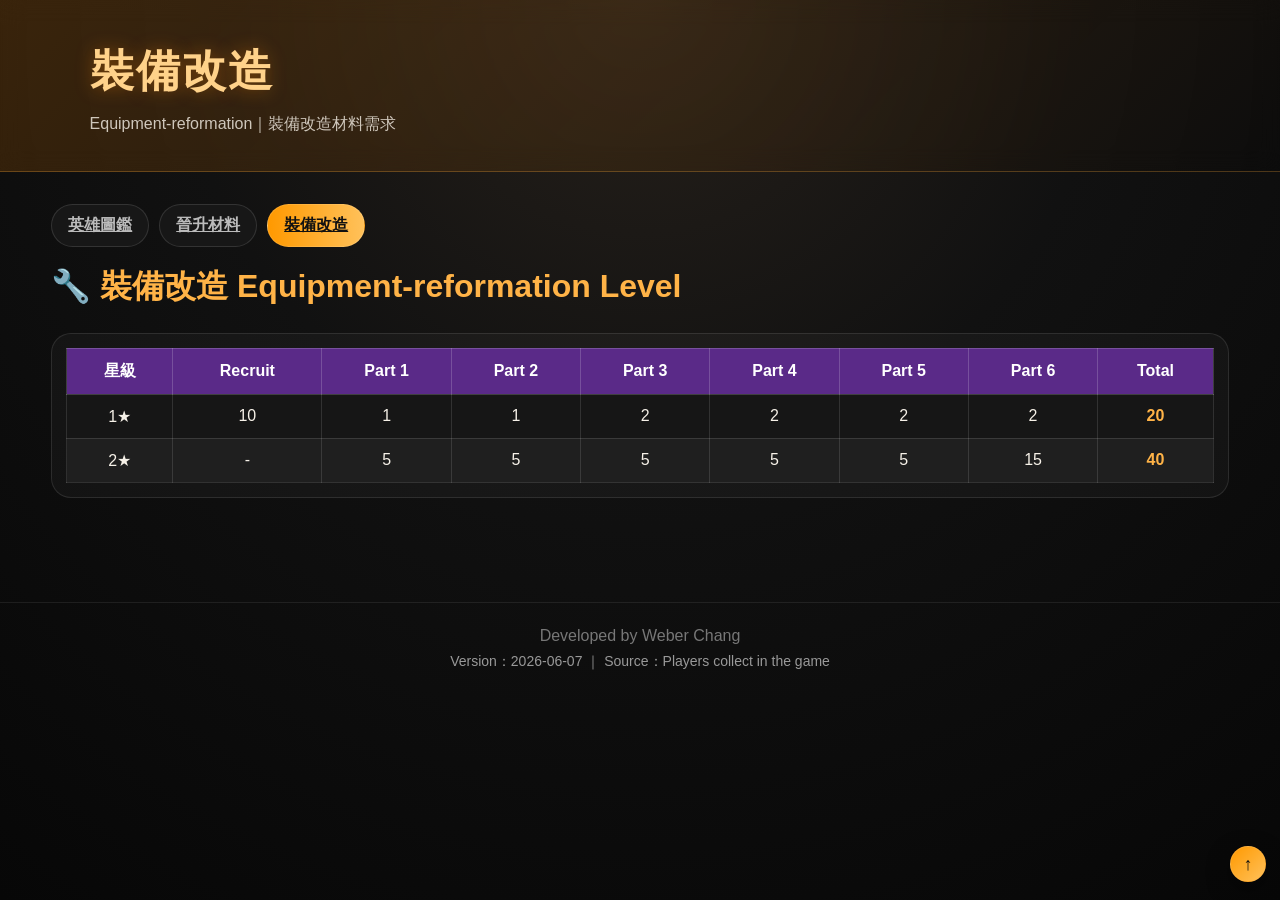
==== equipment-reformation.html @ 76767338 "Promotion materials Page Add Promotion materials Page" ====
﻿<!DOCTYPE html>
<html lang="zh-Hant">
<head>
    <meta charset="UTF-8">
    <meta name="viewport" content="width=device-width, initial-scale=1.0">
    <title>Lands of Jail 晉升材料需求一覽</title>

    <link rel="stylesheet" href="style.css?v=1.0.5">
    <link rel="stylesheet" href="guide.css?v=1.0.1">
</head>

<body>

<header class="topbar">
    <div>
        <h1>裝備改造</h1>
        <p class="subtitle">Equipment-reformation｜裝備改造材料需求</p>
    </div>
</header>

<main class="container">

    <section class="view-tabs">
        <a class="view-tab" href="index.html">英雄圖鑑</a>
        <a class="view-tab" href="upgrade.html">晉升材料</a>
        <a class="view-tab active" href="equipment-reformation.html">裝備改造</a>
    </section>

    <section class="guide-section">

        <h2 class="guide-title">
            🔧 裝備改造 Equipment-reformation Level
        </h2>

        <div class="guide-card">

            <table class="guide-table">

                <thead>

                    <tr>

                        <th>星級</th>
                        <th>Recruit</th>
                        <th>Part 1</th>
                        <th>Part 2</th>
                        <th>Part 3</th>
                        <th>Part 4</th>
                        <th>Part 5</th>
                        <th>Part 6</th>
                        <th>Total</th>

                    </tr>

                </thead>

                <tbody>

                    <tr>

                        <td>1★</td>
                        <td>10</td>
                        <td>1</td>
                        <td>1</td>
                        <td>2</td>
                        <td>2</td>
                        <td>2</td>
                        <td>2</td>

                        <td class="highlight">
                            20
                        </td>

                    </tr>

                    <tr>

                        <td>2★</td>
                        <td>-</td>
                        <td>5</td>
                        <td>5</td>
                        <td>5</td>
                        <td>5</td>
                        <td>5</td>
                        <td>15</td>

                        <td class="highlight">
                            40
                        </td>

                    </tr>

                </tbody>

            </table>

        </div>

    </section>

</main>

<footer>
    Developed by Weber Chang
    
    <div class="guide-meta">
        Version：2026-06-07 ｜ 
        Source：Players collect in the game
    </div>
</footer>

<button id="backToTop" class="back-to-top" onclick="window.scrollTo({top:0,behavior:'smooth'})">↑</button>

</body>
</html>
---- style.css ----
/* =========================================
   Lands of Jail Hero Database UI
   Developed by Weber Chang
========================================= */

/* =========================================
   01. Global Reset
   未來新增：全站通用設定放這裡
========================================= */

*{
    box-sizing:border-box;
    margin:0;
    padding:0;
}

html{
    scroll-behavior:smooth;
}

body{
    font-family:"Microsoft JhengHei",Arial,sans-serif;
    background:radial-gradient(circle at top,#27211b 0,#111 42%,#070707 100%);
    color:#f6f1e8;
    min-height:100vh;
    overflow-x:hidden;
}

/* =========================================
   02. Topbar
   未來新增：Logo、網站標題、語言切換入口放這裡
========================================= */

.topbar{
    padding:42px 7vw 34px;
    border-bottom:1px solid rgba(255,174,66,.25);
    background:linear-gradient(135deg,rgba(255,136,0,.18),rgba(0,0,0,.10));
    backdrop-filter:blur(12px);
}

.eyebrow{
    color:#ffb347;
    font-weight:700;
    letter-spacing:2px;
    text-transform:uppercase;
    margin-bottom:8px;
}

.topbar h1{
    font-size:44px;
    letter-spacing:2px;
    color:#ffd28a;
    text-shadow:0 0 18px rgba(255,136,0,.35);
}

.subtitle{
    margin-top:10px;
    color:#cfc7bb;
    line-height:1.6;
}

/* =========================================
   03. Main Layout
   未來新增：主容器、頁面寬度、區塊間距放這裡
========================================= */

.container{
    width:min(1280px,92vw);
    margin:0 auto;
    padding:32px 0 56px;
}

/* =========================================
   04. Toolbar / Filters
   未來新增：搜尋、稀有度、兵種、類型、語言篩選放這裡
========================================= */

.toolbar{
    display:grid;
    grid-template-columns:1fr 180px 180px 180px;
    gap:18px;
    margin-bottom:20px;
}

.search-wrap,
.filter-wrap{
    background:rgba(255,255,255,.06);
    border:1px solid rgba(255,255,255,.12);
    border-radius:18px;
    padding:14px 16px;
    backdrop-filter:blur(10px);
}

label{
    display:block;
    font-size:13px;
    color:#ffca7a;
    margin-bottom:8px;
}

input,
select{
    width:100%;
    border:0;
    outline:0;
    border-radius:12px;
    background:#171717;
    color:#fff;
    padding:13px 14px;
    font-size:16px;
    border:1px solid rgba(255,255,255,.12);
    transition:.2s;
}

input:focus,
select:focus{
    border-color:#ff9f1a;
    box-shadow:0 0 0 3px rgba(255,159,26,.16);
}

.filter-toggle{
    display:none;
}

/* =========================================
   04A. View Tabs
   未來新增：全部 / 收藏 / 最近查看 Tab 放這裡
========================================= */

.view-tabs{
    display:flex;
    gap:10px;
    margin:0 0 18px;
    flex-wrap:wrap;
}

.view-tab{
    border:1px solid rgba(255,255,255,.12);
    background:#171717;
    color:#bbb;
    padding:10px 16px;
    border-radius:999px;
    font-weight:800;
    cursor:pointer;
    transition:.2s;
}

.view-tab:hover{
    color:#fff;
    border-color:rgba(255,180,70,.35);
}

.view-tab.active{
    background:linear-gradient(90deg,#ff9900,#ffc15a);
    color:#111;
}

/* =========================================
   04B. Language Switch | 語言切換
========================================= */

.lang-switch-wrap{
    display:flex;
    gap:10px;
    margin:0 0 14px;
}

.lang-btn{
    border:1px solid rgba(255,255,255,.12);
    background:#171717;
    color:#bbb;
    padding:9px 16px;
    border-radius:999px;
    font-weight:800;
    cursor:pointer;
    transition:.2s;
}

.lang-btn.active{
    background:linear-gradient(90deg,#ff9900,#ffc15a);
    color:#111;
}

/* =========================================
   05. Summary
   未來新增：英雄數量、搜尋結果提示放這裡
========================================= */

.summary{
    margin:8px 0 22px;
    color:#d8d0c4;
}

.summary span:first-child{
    color:#ffb347;
    font-size:24px;
    font-weight:800;
    margin-right:6px;
}

/* =========================================
   06. Hero Grid
   未來新增：卡片排列、卡片間距放這裡
========================================= */

.hero-grid{
    display:grid;
    grid-template-columns:repeat(auto-fill,minmax(190px,1fr));
    gap:22px;
}

/* =========================================
   07. Hero Card
   未來新增：收藏星號、卡片標籤、卡片特效放這裡
========================================= */

.hero-card{
    background:linear-gradient(180deg,#202020,#151515);
    border:1px solid rgba(255,255,255,.1);
    border-radius:22px;
    overflow:hidden;
    box-shadow:0 14px 32px rgba(0,0,0,.28);
    transition:transform .22s,border-color .22s,box-shadow .22s;
    cursor:pointer;
    position:relative;
}

.hero-card:hover{
    transform:translateY(-5px);
    border-color:rgba(255,160,40,.45);
    box-shadow:0 18px 42px rgba(255,130,0,.16);
}

/* =========================================
   08. Hero Image
   未來新增：圖片載入中、缺圖樣式放這裡
========================================= */

.image-box{
    aspect-ratio:1/1;
    background:linear-gradient(135deg,#282828,#111);
    display:flex;
    align-items:center;
    justify-content:center;
    padding:12px;
}

.image-box img{
    width:100%;
    height:100%;
    object-fit:contain;
    filter:drop-shadow(0 10px 14px rgba(0,0,0,.42));
}

.image-box.missing::after{
    content:"圖片未找到";
    color:#777;
    font-size:14px;
}

/* =========================================
   09. Card Body
   未來新增：卡片副標、職業簡寫、快速資訊放這裡
========================================= */

.card-body{
    padding:15px 15px 17px;
}

.card-body h2{
    font-size:18px;
    line-height:1.35;
    margin-bottom:6px;
    min-height:48px;
}

.card-body p{
    color:#aaa;
    font-size:14px;
    min-height:18px;
}

/* =========================================
   10. Rarity Badge
   未來新增：稀有度顏色、SSR特效放這裡
========================================= */

.rarity{
    display:inline-block;
    padding:5px 10px;
    border-radius:999px;
    font-size:12px;
    font-weight:800;
    background:#333;
    color:#fff;
    margin-bottom:10px;
}

.rarity.R{
    background:#5f6f82;
}

.rarity.SR{
    background:#8567c9;
}

.rarity.SSR_S-1,
.rarity.SSR_S-2,
.rarity.SSR_S-3,
.rarity.SSR_S-4,
.rarity.SSR_S-5,
.rarity.SSR_S-6{
    background:linear-gradient(90deg,#ff8a00,#ffca45);
    color:#211000;
}

/* =========================================
   11. Empty Text
   未來新增：無資料、無圖片、查無英雄提示放這裡
========================================= */

.empty-text{
    color:#888;
    font-size:14px;
    padding:12px;
}

/* =========================================
   12. Footer
   未來新增：版本資訊、更新日期、作者資訊、瀏覽人數放這裡
========================================= */

footer{
    text-align:center;
    color:#777;
    border-top:1px solid rgba(255,255,255,.08);
    padding:24px;
}

.site-version{
    margin-top:8px;
    color:#999;
    font-size:12px;
}

.site-stats{
    text-align:center;
    margin-top:20px;
    font-size:14px;
    color:#ccc;
}

.site-stats span{
    color:#ffb347;
    font-weight:700;
}

/* =========================================
   13. Hero Modal
   未來新增：Modal 尺寸、背景、關閉按鈕放這裡
========================================= */

.modal-overlay{
    position:fixed;
    inset:0;
    background:rgba(0,0,0,.75);
    display:none;
    justify-content:center;
    align-items:center;
    z-index:9999;
    padding:24px;
    backdrop-filter:blur(6px);
}

.modal-overlay.active{
    display:flex;
}

.modal-card{
    width:min(1100px,96vw);
    max-height:92vh;
    overflow-y:auto;
    background:linear-gradient(180deg,#1b1b1b,#0f0f0f);
    border:1px solid rgba(255,180,70,.35);
    border-radius:24px;
    padding:28px;
    color:#fff;
    box-shadow:0 20px 80px rgba(0,0,0,.65);
    position:relative;
}

.modal-close{
    position:absolute;
    top:18px;
    right:18px;
    width:42px;
    height:42px;
    border:none;
    border-radius:50%;
    background:#2a2a2a;
    color:#fff;
    font-size:28px;
    cursor:pointer;
    transition:.2s;
}

.modal-close:hover{
    background:#ff8a00;
    color:#111;
}

.hero-header-info{
    flex:1;
}

.hero-en-name{
    font-size:22px;
    color:#d0c8bb;
    margin-top:6px;
}

.hero-meta{
    margin-top:10px;
    color:#a8a8a8;
    line-height:1.5;
}

.hero-action-row{
    display:flex;
    gap:10px;
    margin-top:14px;
}

.hero-action-btn{
    border:none;
    border-radius:999px;

    padding:10px 16px;

    background:
        linear-gradient(
            90deg,
            #ff9900,
            #ffc15a
        );

    color:#111;

    font-weight:800;

    cursor:pointer;
}

.favorite-btn{
    background:#2b2b2b;
    color:#fff;
}

/* =========================================
   14. Modal Header
   功能：分享按鈕、收藏按鈕、英雄標題區
========================================= */

.modal-header{
    display:flex;
    gap:24px;
    align-items:center;
    margin-bottom:26px;
}

.modal-hero-img{
    width:180px;
    height:180px;
    object-fit:cover;
    border-radius:22px;
    border:2px solid rgba(255,180,70,.6);
    background:#111;
}

.modal-rarity{
    display:inline-block;
    padding:6px 14px;
    border-radius:999px;
    background:linear-gradient(90deg,#ff9900,#ffc15a);
    color:#111;
    font-weight:bold;
    margin-bottom:10px;
}

.modal-header h2{
    font-size:34px;
    margin:4px 0;
}

.modal-title-row{
    display:flex;
    align-items:center;
    justify-content:space-between;
    gap:12px;
}

.share-btn{
    border:none;
    cursor:pointer;
    background:#ffb02e;
    color:#111;
    padding:8px 14px;
    border-radius:10px;
    font-weight:700;
    font-size:13px;
    transition:.2s;
    white-space:nowrap;
}

.share-btn:hover{
    transform:translateY(-2px);
    filter:brightness(1.05);
}

.modal-header p{
    color:#bbb;
    margin:4px 0;
    line-height:1.6;
}

.modal-action-row{
    display:flex;
    gap:8px;
    align-items:center;
}

.favorite-btn{
    border:none;
    cursor:pointer;
    background:#2a2a2a;
    color:#ffca7a;
    padding:8px 14px;
    border-radius:10px;
    font-weight:700;
    font-size:13px;
    transition:.2s;
    white-space:nowrap;
}

.favorite-btn.active{
    background:linear-gradient(90deg,#ff9900,#ffc15a);
    color:#111;
}

/* =========================================
   15. Modal Sections
   未來新增：區塊標題、折疊區塊共用樣式放這裡
========================================= */

.modal-section{
    margin-top:24px;
}

.modal-section h3{
    color:#ffb347;
    margin-bottom:12px;
    border-left:4px solid #ff9900;
    padding-left:10px;
}

.modal-nav-row{
    display:flex;
    justify-content:space-between;
    gap:12px;
    margin-top:28px;
    padding-top:20px;
    border-top:1px solid rgba(255,255,255,.1);
}

.modal-nav-row button{
    flex:1;
    border:none;
    cursor:pointer;
    background:#222;
    color:#ffca7a;
    padding:12px 16px;
    border-radius:12px;
    font-weight:800;
    transition:.2s;
}

.modal-nav-row button:hover{
    background:#ffb02e;
    color:#111;
}

/* =========================================
   16. Stats
   未來新增：能力數值顏色、比較數值放這裡
========================================= */

.stat-grid{
    display:grid;
    grid-template-columns:repeat(auto-fit,minmax(160px,1fr));
    gap:12px;
}

.stat-item{
    background:#181818;
    border:1px solid #333;
    border-radius:14px;
    padding:14px;
}

.stat-label{
    color:#999;
    font-size:13px;
}

.stat-value{
    font-size:20px;
    font-weight:bold;
    margin-top:6px;
}

/* =========================================
   17. Skills
   未來新增：技能卡片、技能圖片、技能描述放這裡
========================================= */

.skill-list{
    display:grid;
    grid-template-columns:repeat(auto-fit,minmax(260px,1fr));
    gap:14px;
}

.skill-item{
    display:flex;
    gap:14px;
    background:#181818;
    border:1px solid #333;
    border-radius:16px;
    padding:14px;
    transition:.2s;
}

.skill-item:hover{
    border-color:rgba(255,180,70,.35);
    transform:translateY(-2px);
}

.skill-item img{
    width:72px;
    height:72px;
    object-fit:cover;
    border-radius:14px;
    background:#0d0d0d;
    flex-shrink:0;
}

.skill-info h4{
    margin:0 0 6px 0;
    color:#fff;
}

.skill-info p{
    margin:0;
    color:#bbb;
    line-height:1.5;
    font-size:14px;
}

.skill-media{
    display:flex;
    flex-direction:column;
    align-items:center;
    gap:8px;
    flex-shrink:0;
}

/* =========================================
   18. Skill Level System
   未來新增：Lv切換、數值高亮、技能變數顏色放這裡
========================================= */

.skill-levels{
    display:flex;
    flex-wrap:wrap;
    gap:6px;
    margin:8px 0 10px;
    
    justify-content:center;
}

.level-btn{
    border:none;
    border-radius:999px;
    padding:5px 10px;
    background:#2a2a2a;
    color:#bbb;
    font-size:12px;
    font-weight:700;
    cursor:pointer;
    transition:.2s;
}

.level-btn:hover{
    background:#3a3a3a;
    color:#fff;
}

.level-btn.active{
    background:linear-gradient(90deg,#ff9900,#ffc15a);
    color:#111;
}

.skill-desc{
    white-space:pre-line;
}

.skill-var{
    display:inline-block;
    color:#ffb347;
    font-weight:900;
    padding:0 4px;
    text-shadow:0 0 10px rgba(255,153,0,.45);
}

.skill-var::after{
    content:"";
}

.skill-media .skill-levels{
    display:grid;
    grid-template-columns:repeat(2,auto);
    gap:6px;
    margin:0;
    justify-content:center;
}

.skill-media .level-btn{
    padding:4px 8px;
    font-size:11px;
}

/* =========================================
19. Mobile Layout 手機專區 | 手機 (<768px)
========================================= */

@media(max-width:768px){

    /* =====================================
       A. Toolbar 搜尋與篩選
       新增：
       - 搜尋框
       - 篩選器
       - 收藏切換
       ===================================== */

    .filter-toggle{
        display:block;
        width:100%;
        border:none;
        border-radius:16px;
        padding:12px 16px;
        margin-bottom:14px;
        background:linear-gradient(90deg,#ff9900,#ffc15a);
        color:#111;
        font-weight:900;
        font-size:15px;
    }

    .toolbar{
        display:grid;
        grid-template-columns:repeat(3,1fr);
        gap:10px;
    }

    .toolbar.collapsed{
        display:none;
    }

    .toolbar .search-wrap{
        grid-column:1 / -1;
    }

    .toolbar .filter-wrap{
        padding:10px;
    }

    .toolbar label{
        font-size:12px;
    }

    .toolbar select{
        padding:10px 8px;
        font-size:14px;
    }


    /* =====================================
       B. Hero Grid 英雄列表
       新增：
       - 卡片尺寸
       - 手機欄數
       - 圖片大小
       ===================================== */

    .hero-grid{
        grid-template-columns:repeat(3,1fr);
        gap:10px;
    }

    .hero-card{
        border-radius:14px;
    }

    .image-box{
        padding:6px;
    }

    .card-body{
        padding:8px;
    }

    .card-body h2{
        font-size:13px;
    }

    .card-body p{
        font-size:11px;
    }

    .rarity{
        font-size:10px;
    }


    /* =====================================
       C. Modal 外框
       新增：
       - Modal尺寸
       - 關閉按鈕
       ===================================== */

    .modal-overlay{
        padding:10px;
        align-items:flex-start;
    }

    .modal-card{
        width:100%;
        max-height:96vh;
        padding:16px;
        border-radius:18px;
    }

    .modal-close{
        top:10px;
        right:10px;
        width:34px;
        height:34px;
        font-size:22px;
    }


    /* =====================================
       D. Hero Header 名片區
    ===================================== */

    .mobile-hero-card{
        display:grid;
        grid-template-columns:104px 1fr;
        align-items:center;
        gap:14px;
        margin-bottom:18px;
    }

    .hero-header-info{
        min-width:0;
    }

    .modal-hero-img{
        width:104px;
        height:104px;
        border-radius:16px;
    }

    .modal-rarity{
        padding:4px 12px;
        font-size:13px;
        margin-bottom:6px;
    }

    .modal-title-row{
        display:block;
    }

    .modal-header h2{
        font-size:23px;
        line-height:1.2;
        margin:0 0 6px;
        word-break:keep-all;
        overflow-wrap:anywhere;
    }

    .modal-action-row{
        display:flex;
        flex-direction:row;
        gap:8px;
        flex-wrap:nowrap;
        margin:8px 0;
    }

    .share-btn,
    .favorite-btn{
        padding:6px 10px;
        font-size:12px;
        border-radius:999px;
    }

    .modal-header p{
        font-size:13px;
        line-height:1.35;
        margin:3px 0;
    }


    /* =====================================
       E. 能力數值
       新增：
       - 數值卡片
       - 百分比顯示
       ===================================== */

    .stat-grid{
        grid-template-columns:repeat(2,1fr);
        gap:10px;
    }

    .stat-item{
        padding:12px;
    }

    .stat-label{
        font-size:12px;
    }

    .stat-value{
        font-size:22px;
    }


    /* =====================================
       F. 技能區
       新增：
       - 技能卡
       - 等級按鈕
       - 技能描述
       ===================================== */

    .skill-list{
        grid-template-columns:1fr;
        gap:12px;
    }

    .skill-item{
        gap:12px;
        padding:12px;
    }

    .skill-item img{
        width:58px;
        height:58px;
    }

    .skill-info h4{
        font-size:17px;
    }

    .skill-info p,
    .skill-desc{
        font-size:14px;
    }

    .skill-levels{
        flex-wrap:nowrap;
        overflow-x:auto;
        gap:6px;
    }

    .skill-levels::-webkit-scrollbar{
        display:none;
    }
    
    .skill-media .skill-levels{
        grid-template-columns:repeat(2,auto);
        gap:5px;
    }

    .skill-media .level-btn{
        padding:4px 7px;
        font-size:11px;
    }


    /* =====================================
       G. Modal 導覽
       新增：
       - 上一位
       - 下一位
       ===================================== */

    .modal-nav-row{
        gap:8px;
    }

    .modal-nav-row button{
        padding:10px 12px;
        font-size:13px;
    }


    /* =====================================
       H. 收藏 / 最近查看 Tabs
       新增：
       - 全部英雄
       - 收藏英雄
       - 最近查看
       ===================================== */

    .view-tabs{
        gap:8px;
    }

    .view-tab{
        flex:1;
        padding:9px 10px;
        font-size:13px;
    }
    
    /* =====================================
       I. 語言切換
       ===================================== */
    
    .lang-switch-wrap{
        gap:8px;
    }

    .lang-btn{
        flex:1;
        padding:9px 10px;
        font-size:13px;
    }

}


/* =========================================
   20. Tablet Layout 平板專區 | 平板 (769~1024px)
========================================= */

@media(min-width:769px) and (max-width:1024px){

    .hero-grid{
        grid-template-columns:repeat(4,1fr);
        gap:16px;
    }

}

/* =========================================
   21. Mobile Components | 手機組件
   未來新增：手機折疊、返回頂部、浮動按鈕放這裡
========================================= */

.back-to-top{
    display:block;
    position:fixed;
    right:14px;
    bottom:18px;
    z-index:9999;
    width:36px;
    height:36px;
    border-radius:999px;
    border:1px solid rgba(255,179,71,.45);
    background:linear-gradient(135deg,#ff9900,#ffc15a);
    color:#111;
    font-size:18px;
    font-weight:900;
    box-shadow:0 8px 24px rgba(0,0,0,.45);
    cursor:pointer;
}

@media(max-width:768px){

    .modal-section h3{
        cursor:pointer;
        position:relative;
        padding-right:28px;
        user-select:none;
    }

    .modal-section h3::after{
        content:"▼";
        position:absolute;
        right:0;
        top:50%;
        transform:translateY(-50%);
        font-size:13px;
        color:#ffb347;
        transition:.2s;
    }

    .modal-section.collapsed h3::after{
        transform:translateY(-50%) rotate(-90deg);
    }

    .modal-section.collapsed > :not(h3){
        display:none;
    }

    .back-to-top{
        display:block;
        position:fixed;
        right:14px;
        bottom:18px;
        z-index:9999;
        width:36px;
        height:36px;
        border-radius:999px;
        border:1px solid rgba(255,179,71,.45);
        background:linear-gradient(135deg,#ff9900,#ffc15a);
        color:#111;
        font-size:18px;
        font-weight:900;
        box-shadow:0 8px 24px rgba(0,0,0,.45);
        cursor:pointer;
    }

    .back-to-top:active{
        transform:scale(.94);
    }
}

/* =========================================
   22. Guide Table | 攻略表格
========================================= */

.guide-table-wrap{
    overflow-x:auto;
    background:rgba(255,255,255,.04);
    border:1px solid rgba(255,255,255,.12);
    border-radius:18px;
    padding:12px;
}

.guide-table{
    width:100%;
    min-width:720px;
    border-collapse:collapse;
    color:#f6f1e8;
}

.guide-table th{
    background:#5a2a88;
    color:#fff;
    padding:12px;
    border:1px solid rgba(255,255,255,.18);
    text-align:center;
}

.guide-table td{
    padding:12px;
    border:1px solid rgba(255,255,255,.12);
    text-align:center;
    background:#161616;
}

.guide-table tbody tr:nth-child(even) td{
    background:#1f1f1f;
}

.guide-table td:last-child{
    color:#ffb347;
    font-weight:900;
}

/* =========================================
   23. Guide Menu | 攻略首頁卡片
========================================= */

.guide-menu-grid{
    display:grid;
    grid-template-columns:repeat(auto-fill,minmax(240px,1fr));
    gap:18px;
    margin-top:24px;
}

.guide-menu-card{
    display:block;
    text-decoration:none;
    color:#f6f1e8;
    background:linear-gradient(180deg,#202020,#151515);
    border:1px solid rgba(255,255,255,.12);
    border-radius:22px;
    padding:22px;
    box-shadow:0 14px 32px rgba(0,0,0,.28);
    transition:.22s;
}

.guide-menu-card:hover{
    transform:translateY(-4px);
    border-color:rgba(255,160,40,.45);
    box-shadow:0 18px 42px rgba(255,130,0,.16);
}

.guide-menu-card h2{
    color:#ffb347;
    font-size:22px;
    margin-bottom:8px;
}

.guide-menu-card p{
    color:#bbb;
    font-size:15px;
}
---- guide.css ----
/* =========================================
   Guide CSS | 攻略頁專用樣式
   Developed by Weber Chang
========================================= */

/* =========================================
   01. Guide Section | 攻略內容區塊
========================================= */

.guide-section{
    margin-bottom:48px;
}

.guide-title{
    color:#ffb347;
    font-size:32px;
    font-weight:900;
    margin-bottom:24px;
}

/* =========================================
   02. Guide Card | 表格外框卡片
========================================= */

.guide-card{
    background:rgba(255,255,255,.03);
    border:1px solid rgba(255,255,255,.10);
    border-radius:20px;
    padding:14px;
    overflow-x:auto;
}

/* =========================================
   03. Guide Table | 攻略表格
========================================= */

.guide-table{
    width:100%;
    min-width:720px;
    border-collapse:collapse;
    color:#f6f1e8;
}

.guide-table th{
    background:#5a2a88;
    color:#fff;
    padding:12px;
    border:1px solid rgba(255,255,255,.18);
    text-align:center;
}

.guide-table td{
    padding:12px;
    border:1px solid rgba(255,255,255,.12);
    text-align:center;
    background:#161616;
}

.guide-table tbody tr:nth-child(even) td{
    background:#1f1f1f;
}

.guide-table td:last-child{
    color:#ffb347;
    font-weight:900;
}

/* =========================================
   04. Highlight / Total | 高亮與總計列
========================================= */

.highlight{
    color:#ffb347;
    font-weight:900;
}

.total-row td{
    background:#050505 !important;
    color:#fff;
    font-weight:900;
}

.total-row td:last-child{
    color:#ffb347;
}

/* =========================================
   05. Guide Progress | 攻略完成進度
========================================= */

.guide-progress-box{
    margin:0 0 24px;
    max-width:480px;
}

.guide-progress-head{
    display:flex;
    justify-content:space-between;
    gap:12px;
    color:#cfc7bb;
    font-size:14px;
    margin-bottom:8px;
}

.guide-progress-head strong{
    color:#ffb347;
}

.guide-progress{
    height:10px;
    background:#222;
    border-radius:999px;
    overflow:hidden;
    border:1px solid rgba(255,255,255,.10);
}

.guide-progress-bar{
    width:22.22%;
    height:100%;
    background:linear-gradient(90deg,#ff9900,#ffc15a);
}

/* =========================================
   06. Guide Menu | 攻略首頁卡片
========================================= */

.guide-menu-grid{
    display:grid;
    grid-template-columns:repeat(auto-fill,minmax(240px,1fr));
    gap:18px;
    margin-top:24px;
}

.guide-menu-card{
    display:block;
    position:relative;
    min-height:124px;
    text-decoration:none;
    color:#f6f1e8;
    background:linear-gradient(180deg,#202020,#151515);
    border:1px solid rgba(255,255,255,.12);
    border-radius:22px;
    padding:22px;
    box-shadow:0 14px 32px rgba(0,0,0,.28);
    transition:.22s;
}

a.guide-menu-card:hover{
    transform:translateY(-4px);
    border-color:rgba(255,160,40,.45);
    box-shadow:0 18px 42px rgba(255,130,0,.16);
}

.guide-menu-card h2{
    color:#ffb347;
    font-size:22px;
    margin-top:26px;
    margin-bottom:8px;
}

.guide-menu-card p{
    color:#bbb;
    font-size:15px;
}

/* =========================================
   07. Guide Status | 攻略製作狀態
========================================= */

.guide-status{
    position:absolute;
    top:14px;
    right:14px;
    padding:4px 10px;
    border-radius:999px;
    font-size:12px;
    font-weight:900;
}

.guide-status.done{
    background:#2e7d32;
    color:#fff;
}

.guide-status.progress{
    background:#ff9800;
    color:#111;
}

.guide-status.planned{
    background:#555;
    color:#eee;
}

.completed-card{
    border-color:rgba(46,125,50,.45);
}

.progress-card{
    opacity:.82;
    cursor:not-allowed;
}

.planned-card{
    opacity:.65;
    cursor:not-allowed;
}

/* =========================================
   08. Guide Meta | 版本與資料來源
========================================= */

.guide-meta{
    color:#999;
    font-size:14px;
    margin-top:8px;
}

/* =========================================
   09. Hero Star Table | 英雄升星專用
========================================= */

.hero-star-table td{
    font-size:20px;
    font-weight:800;
}

.star-head{
    display:flex;
    flex-direction:column;
    align-items:center;
    gap:8px;
}

.star-head img{
    width:54px;
    height:54px;
    object-fit:contain;
}

.star-icon{
    width:52px;
    height:52px;
    object-fit:contain;
}

/* =========================================
   10. Mobile Guide | 手機攻略頁
========================================= */

@media(max-width:768px){

    .guide-title{
        font-size:26px;
    }

    .guide-card{
        padding:10px;
    }

    .guide-table{
        min-width:680px;
    }

    .guide-table th,
    .guide-table td{
        padding:10px;
        font-size:14px;
    }

    .guide-progress-box{
        max-width:100%;
    }

    .guide-progress-head{
        font-size:13px;
    }

    .guide-menu-grid{
        grid-template-columns:1fr;
        gap:14px;
    }

    .guide-menu-card{
        min-height:112px;
        padding:18px;
    }

    .guide-menu-card h2{
        font-size:20px;
        margin-top:24px;
    }

    .star-head img{
        width:42px;
        height:42px;
    }

    .star-icon{
        width:42px;
        height:42px;
    }
}
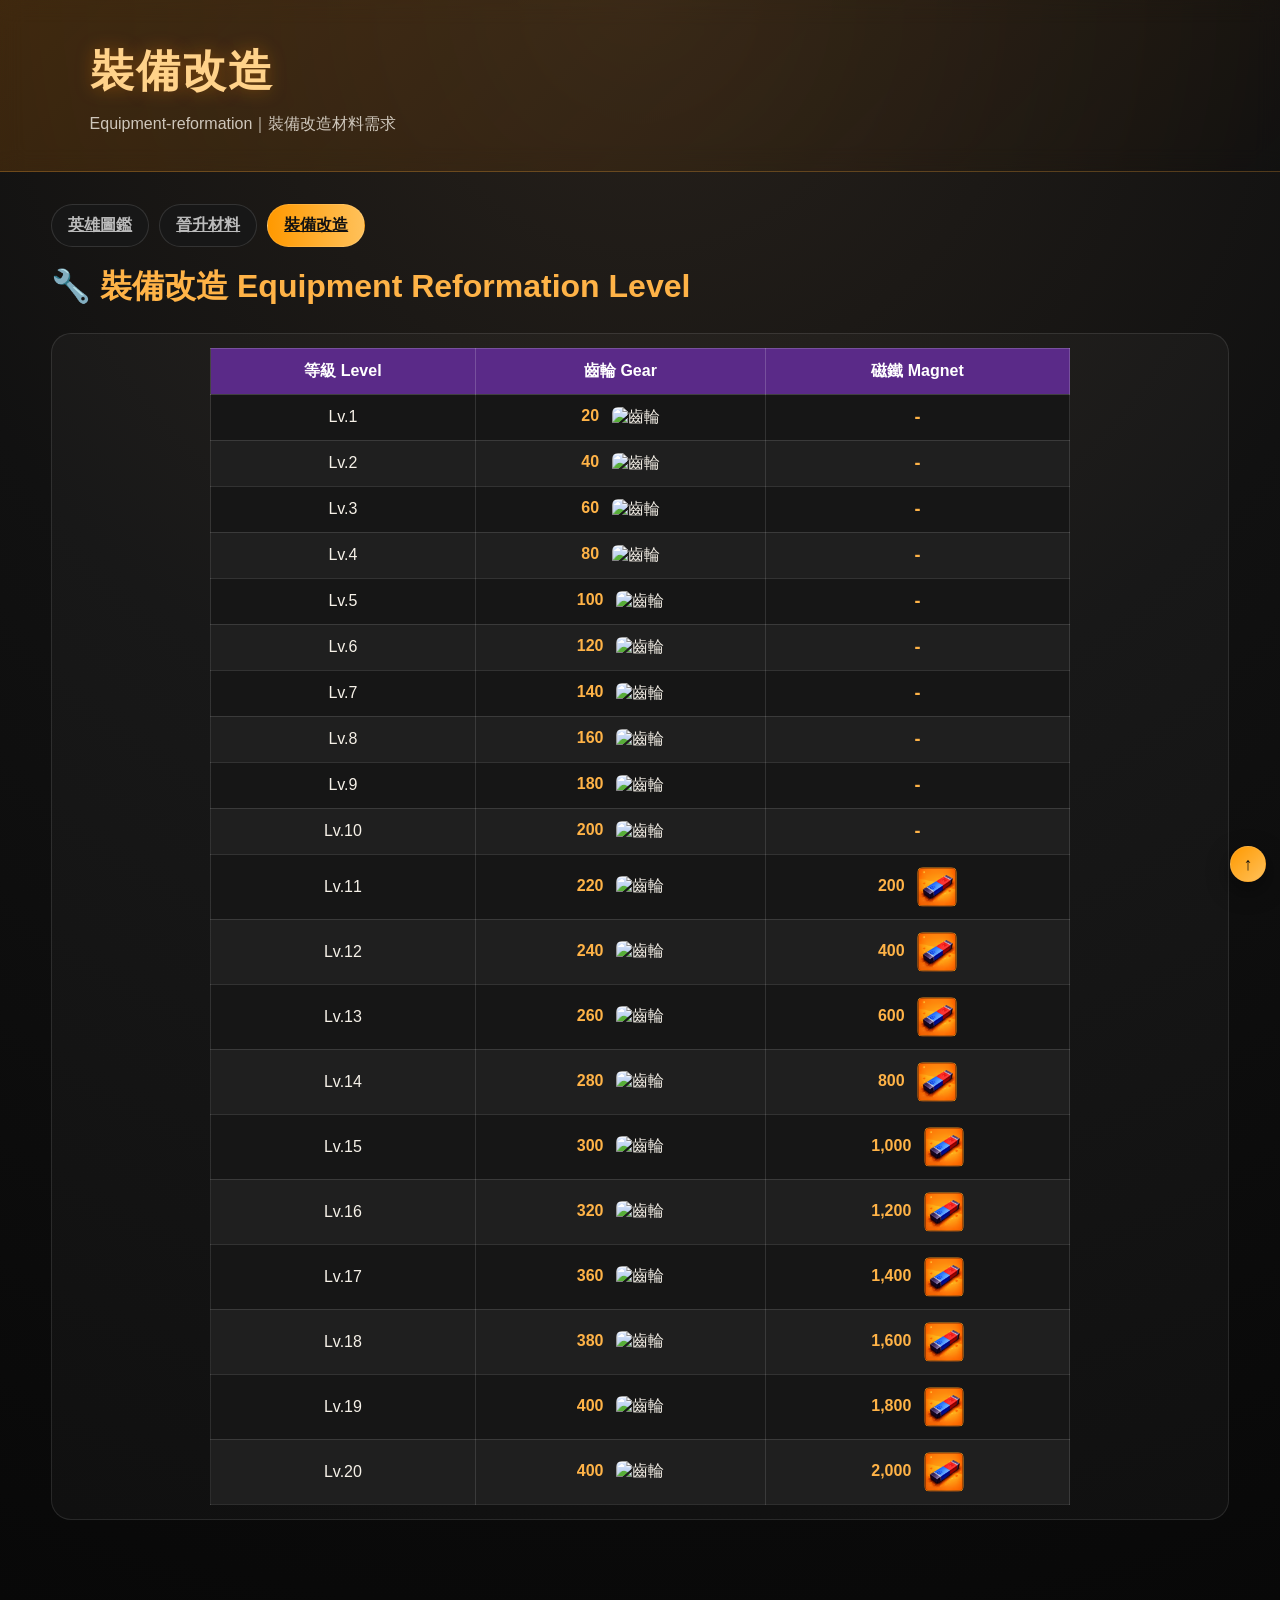
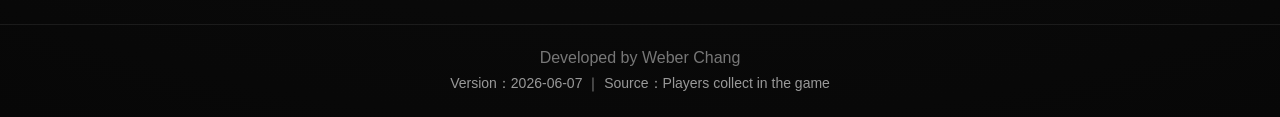
==== commit 48013428: "equipment-reformation" ====
--- a/equipment-reformation.html
+++ b/equipment-reformation.html
@@ -29,68 +29,234 @@
     <section class="guide-section">
 
         <h2 class="guide-title">
-            🔧 裝備改造 Equipment-reformation Level
+            🔧 裝備改造 Equipment Reformation Level
         </h2>
 
         <div class="guide-card">
 
-            <table class="guide-table">
+            <table class="guide-table reformation-table">
 
                 <thead>
-
                     <tr>
-
-                        <th>星級</th>
-                        <th>Recruit</th>
-                        <th>Part 1</th>
-                        <th>Part 2</th>
-                        <th>Part 3</th>
-                        <th>Part 4</th>
-                        <th>Part 5</th>
-                        <th>Part 6</th>
-                        <th>Total</th>
-
+                        <th>等級 Level</th>
+                        <th>齒輪 Gear</th>
+                        <th>磁鐵 Magnet</th>
                     </tr>
-
                 </thead>
 
                 <tbody>
 
-                    <tr>
-
-                        <td>1★</td>
-                        <td>10</td>
-                        <td>1</td>
-                        <td>1</td>
-                        <td>2</td>
-                        <td>2</td>
-                        <td>2</td>
-                        <td>2</td>
-
-                        <td class="highlight">
-                            20
-                        </td>
-
-                    </tr>
-
-                    <tr>
-
-                        <td>2★</td>
-                        <td>-</td>
-                        <td>5</td>
-                        <td>5</td>
-                        <td>5</td>
-                        <td>5</td>
-                        <td>5</td>
-                        <td>15</td>
-
-                        <td class="highlight">
-                            40
-                        </td>
-
-                    </tr>
-
-                </tbody>
+                <tr>
+                    <td>Lv.1</td>
+                    <td class="material-cell">
+                        <span>20</span>
+                        <img src="images/guide/materials/gear.png" alt="齒輪">
+                    </td>
+                    <td class="empty-material">-</td>
+                </tr>
+
+                <tr>
+                    <td>Lv.2</td>
+                    <td class="material-cell">
+                        <span>40</span>
+                        <img src="images/guide/materials/gear.png" alt="齒輪">
+                    </td>
+                    <td class="empty-material">-</td>
+                </tr>
+
+                <tr>
+                    <td>Lv.3</td>
+                    <td class="material-cell">
+                        <span>60</span>
+                        <img src="images/guide/materials/gear.png" alt="齒輪">
+                    </td>
+                    <td class="empty-material">-</td>
+                </tr>
+
+                <tr>
+                    <td>Lv.4</td>
+                    <td class="material-cell">
+                        <span>80</span>
+                        <img src="images/guide/materials/gear.png" alt="齒輪">
+                    </td>
+                    <td class="empty-material">-</td>
+                </tr>
+
+                <tr>
+                    <td>Lv.5</td>
+                    <td class="material-cell">
+                        <span>100</span>
+                        <img src="images/guide/materials/gear.png" alt="齒輪">
+                    </td>
+                    <td class="empty-material">-</td>
+                </tr>
+
+                <tr>
+                    <td>Lv.6</td>
+                    <td class="material-cell">
+                        <span>120</span>
+                        <img src="images/guide/materials/gear.png" alt="齒輪">
+                    </td>
+                    <td class="empty-material">-</td>
+                </tr>
+
+                <tr>
+                    <td>Lv.7</td>
+                    <td class="material-cell">
+                        <span>140</span>
+                        <img src="images/guide/materials/gear.png" alt="齒輪">
+                    </td>
+                    <td class="empty-material">-</td>
+                </tr>
+
+                <tr>
+                    <td>Lv.8</td>
+                    <td class="material-cell">
+                        <span>160</span>
+                        <img src="images/guide/materials/gear.png" alt="齒輪">
+                    </td>
+                    <td class="empty-material">-</td>
+                </tr>
+
+                <tr>
+                    <td>Lv.9</td>
+                    <td class="material-cell">
+                        <span>180</span>
+                        <img src="images/guide/materials/gear.png" alt="齒輪">
+                    </td>
+                    <td class="empty-material">-</td>
+                </tr>
+
+                <tr>
+                    <td>Lv.10</td>
+                    <td class="material-cell">
+                        <span>200</span>
+                        <img src="images/guide/materials/gear.png" alt="齒輪">
+                    </td>
+                    <td class="empty-material">-</td>
+                </tr>
+
+                <tr>
+                    <td>Lv.11</td>
+                    <td class="material-cell">
+                        <span>220</span>
+                        <img src="images/guide/materials/gear.png" alt="齒輪">
+                    </td>
+                    <td class="material-cell">
+                        <span>200</span>
+                        <img src="images/guide/materials/magnet.png" alt="磁鐵">
+                    </td>
+                </tr>
+
+                <tr>
+                    <td>Lv.12</td>
+                    <td class="material-cell">
+                        <span>240</span>
+                        <img src="images/guide/materials/gear.png" alt="齒輪">
+                    </td>
+                    <td class="material-cell">
+                        <span>400</span>
+                        <img src="images/guide/materials/magnet.png" alt="磁鐵">
+                    </td>
+                </tr>
+
+                <tr>
+                    <td>Lv.13</td>
+                    <td class="material-cell">
+                        <span>260</span>
+                        <img src="images/guide/materials/gear.png" alt="齒輪">
+                    </td>
+                    <td class="material-cell">
+                        <span>600</span>
+                        <img src="images/guide/materials/magnet.png" alt="磁鐵">
+                    </td>
+                </tr>
+
+                <tr>
+                    <td>Lv.14</td>
+                    <td class="material-cell">
+                        <span>280</span>
+                        <img src="images/guide/materials/gear.png" alt="齒輪">
+                    </td>
+                    <td class="material-cell">
+                        <span>800</span>
+                        <img src="images/guide/materials/magnet.png" alt="磁鐵">
+                    </td>
+                </tr>
+
+                <tr>
+                    <td>Lv.15</td>
+                    <td class="material-cell">
+                        <span>300</span>
+                        <img src="images/guide/materials/gear.png" alt="齒輪">
+                    </td>
+                    <td class="material-cell">
+                        <span>1,000</span>
+                        <img src="images/guide/materials/magnet.png" alt="磁鐵">
+                    </td>
+                </tr>
+
+                <tr>
+                    <td>Lv.16</td>
+                    <td class="material-cell">
+                        <span>320</span>
+                        <img src="images/guide/materials/gear.png" alt="齒輪">
+                    </td>
+                    <td class="material-cell">
+                        <span>1,200</span>
+                        <img src="images/guide/materials/magnet.png" alt="磁鐵">
+                    </td>
+                </tr>
+
+                <tr>
+                    <td>Lv.17</td>
+                    <td class="material-cell">
+                        <span>360</span>
+                        <img src="images/guide/materials/gear.png" alt="齒輪">
+                    </td>
+                    <td class="material-cell">
+                        <span>1,400</span>
+                        <img src="images/guide/materials/magnet.png" alt="磁鐵">
+                    </td>
+                </tr>
+
+                <tr>
+                    <td>Lv.18</td>
+                    <td class="material-cell">
+                        <span>380</span>
+                        <img src="images/guide/materials/gear.png" alt="齒輪">
+                    </td>
+                    <td class="material-cell">
+                        <span>1,600</span>
+                        <img src="images/guide/materials/magnet.png" alt="磁鐵">
+                    </td>
+                </tr>
+
+                <tr>
+                    <td>Lv.19</td>
+                    <td class="material-cell">
+                        <span>400</span>
+                        <img src="images/guide/materials/gear.png" alt="齒輪">
+                    </td>
+                    <td class="material-cell">
+                        <span>1,800</span>
+                        <img src="images/guide/materials/magnet.png" alt="磁鐵">
+                    </td>
+                </tr>
+
+                <tr>
+                    <td>Lv.20</td>
+                    <td class="material-cell">
+                        <span>400</span>
+                        <img src="images/guide/materials/gear.png" alt="齒輪">
+                    </td>
+                    <td class="material-cell">
+                        <span>2,000</span>
+                        <img src="images/guide/materials/magnet.png" alt="磁鐵">
+                    </td>
+                </tr>
+
+            </tbody>
 
             </table>
 
--- a/guide.css
+++ b/guide.css
@@ -16,6 +16,13 @@
     font-size:32px;
     font-weight:900;
     margin-bottom:24px;
+}
+
+.guide-subtitle-title{
+    color:#ffb347;
+    font-size:22px;
+    font-weight:900;
+    margin:4px 0 18px;
 }
 
 /* =========================================
@@ -115,7 +122,7 @@
 }
 
 .guide-progress-bar{
-    width:22.22%;
+    width:55.55%;
     height:100%;
     background:linear-gradient(90deg,#ff9900,#ffc15a);
 }
@@ -220,9 +227,35 @@
    09. Hero Star Table | 英雄升星專用
 ========================================= */
 
+.guide-table-scroll{
+    overflow-x:auto;
+    position:relative;
+}
+
+.hero-star-table{
+    min-width:900px;
+}
+
 .hero-star-table td{
     font-size:20px;
     font-weight:800;
+}
+
+.hero-star-table th:first-child,
+.hero-star-table td:first-child{
+    position:sticky;
+    left:0;
+    z-index:2;
+    background:#161616;
+}
+
+.hero-star-table th:first-child{
+    z-index:3;
+    background:#5a2a88;
+}
+
+.hero-star-table td:first-child{
+    box-shadow:4px 0 10px rgba(0,0,0,.35);
 }
 
 .star-head{
@@ -245,29 +278,308 @@
 }
 
 /* =========================================
-   10. Mobile Guide | 手機攻略頁
+   10. VIP Level Table | VIP 等級專用
+========================================= */
+
+.vip-level-table{
+    max-width:720px;
+    min-width:0;
+    margin:0 auto;
+}
+
+/* =========================================
+   11. Equipment Upgrade Official Board | 裝備升品官方攻略版
+========================================= */
+
+.equipment-upgrade-scroll{
+    overflow-x:auto;
+}
+
+.equipment-upgrade-board{
+    min-width:860px;
+    max-width:980px;
+    margin:0 auto;
+    padding:14px;
+    border-radius:18px;
+    background:#203a66;
+    border:1px solid rgba(255,255,255,.16);
+    box-shadow:0 18px 42px rgba(0,0,0,.28);
+}
+
+.equipment-upgrade-head,
+.equipment-upgrade-row{
+    display:grid;
+    grid-template-columns:220px 48px 1fr 64px 220px;
+    align-items:center;
+    gap:10px;
+}
+
+.equipment-upgrade-head{
+    color:#111;
+    background:#e8e8e8;
+    border-radius:10px 10px 0 0;
+    padding:10px 12px;
+    font-size:22px;
+    font-weight:900;
+    text-align:center;
+}
+
+.equipment-upgrade-head span{
+    font-size:18px;
+    font-weight:700;
+}
+
+.equipment-upgrade-row{
+    padding:8px 12px;
+    border-bottom:1px solid rgba(255,255,255,.12);
+}
+
+.equipment-upgrade-row:last-child{
+    border-bottom:none;
+}
+
+.upgrade-side{
+    display:flex;
+    align-items:center;
+    justify-content:center;
+    gap:8px;
+    white-space:nowrap;
+}
+
+.quality-badge,
+.level-badge{
+    display:inline-flex;
+    align-items:center;
+    justify-content:center;
+    color:#fff;
+    font-weight:900;
+    line-height:1;
+}
+
+.quality-badge{
+    min-width:96px;
+    padding:7px 12px;
+    border-radius:10px;
+    font-size:24px;
+}
+
+.level-badge{
+    min-width:64px;
+    padding:7px 12px;
+    border-radius:999px;
+    font-size:24px;
+}
+
+.legendary,
+.legendary-t1,
+.legendary-t2{
+    background:#f47f28;
+}
+
+.mythic,
+.mythic-t1,
+.mythic-t2,
+.mythic-t3{
+    background:#d60000;
+}
+
+.lv100{
+    background:#777;
+}
+
+.lv120{
+    background:#08cfae;
+}
+
+.lv140{
+    background:#1498ff;
+}
+
+.lv160{
+    background:#e68aff;
+}
+
+.lv180{
+    background:#f08a2b;
+}
+
+.lv200{
+    background:#d70000;
+}
+
+.upgrade-plus,
+.upgrade-row-arrow{
+    color:#c9d4e8;
+    font-weight:900;
+    text-align:center;
+    line-height:1;
+}
+
+.upgrade-plus{
+    font-size:38px;
+}
+
+.upgrade-row-arrow{
+    font-size:34px;
+}
+
+.upgrade-materials-inline{
+    display:flex;
+    align-items:center;
+    justify-content:center;
+    gap:34px;
+    min-height:60px;
+}
+
+.material-pair{
+    display:flex;
+    align-items:center;
+    gap:8px;
+
+    width:88px;
+    flex-shrink:0;
+}
+
+.material-pair img{
+    width:48px;
+    height:48px;
+    object-fit:contain;
+    border-radius:8px;
+}
+
+.material-count{
+    min-width:72px;
+    color:#fff;
+    font-size:26px;
+    font-weight:900;
+    text-align:right;
+}
+
+.material-empty{
+    width:88px;
+    height:48px;
+    flex-shrink:0;
+}
+
+/* =========================================
+   11A. Equipment Upgrade Mobile Cards | 裝備升品手機卡片版
+========================================= */
+
+.equipment-mobile-view{
+    display:none;
+}
+
+.equipment-mobile-card{
+    background:linear-gradient(180deg,#203a66,#182f56);
+    border:1px solid rgba(255,255,255,.14);
+    border-radius:18px;
+    padding:18px;
+    margin-bottom:16px;
+    box-shadow:0 14px 32px rgba(0,0,0,.28);
+}
+
+.equipment-mobile-from,
+.equipment-mobile-to{
+    display:flex;
+    justify-content:center;
+    align-items:center;
+    gap:10px;
+}
+
+.equipment-mobile-materials{
+    display:flex;
+    justify-content:center;
+    gap:22px;
+    margin:18px 0;
+}
+
+.equipment-mobile-arrow{
+    text-align:center;
+    color:#ffb347;
+    font-size:28px;
+    font-weight:900;
+    margin-bottom:14px;
+}
+
+/* =========================================
+   12. Equipment Reformation | 裝備改造專用
+========================================= */
+
+.reformation-table{
+    max-width:860px;
+    min-width:0;
+    margin:0 auto;
+}
+
+.material-cell{
+    text-align:center;
+    white-space:nowrap;
+}
+
+.material-cell span{
+    color:#ffb347;
+    font-weight:900;
+    margin-right:8px;
+}
+
+.material-cell img{
+    width:40px;
+    height:40px;
+    object-fit:contain;
+    border-radius:6px;
+    vertical-align:middle;
+}
+
+.reformation-table .empty-material{
+    color:#888;
+    font-size:18px;
+    font-weight:900;
+}
+
+/* =========================================
+   13. Exclusive Equipment | 英雄專屬裝備專用
+========================================= */
+
+.exclusive-layout{
+    display:grid;
+    grid-template-columns:1fr 1.25fr;
+    gap:22px;
+}
+
+.exclusive-card{
+    overflow-x:auto;
+}
+
+.exclusive-equipment-table,
+.exclusive-pack-table{
+    min-width:0;
+}
+
+.exclusive-equipment-table th,
+.exclusive-equipment-table td,
+.exclusive-pack-table th,
+.exclusive-pack-table td{
+    white-space:nowrap;
+}
+
+/* =========================================
+   14. Mobile Guide | 手機攻略頁
+   適用：螢幕寬度 768px 以下
 ========================================= */
 
 @media(max-width:768px){
 
+    /* 14-1. Guide Title | 攻略頁標題縮小 */
     .guide-title{
         font-size:26px;
     }
 
+    /* 14-2. Guide Card | 表格外框卡片內距縮小 */
     .guide-card{
         padding:10px;
     }
 
-    .guide-table{
-        min-width:680px;
-    }
-
-    .guide-table th,
-    .guide-table td{
-        padding:10px;
-        font-size:14px;
-    }
-
+    /* 14-3. Guide Progress | 攻略首頁進度條滿版顯示 */
     .guide-progress-box{
         max-width:100%;
     }
@@ -276,6 +588,7 @@
         font-size:13px;
     }
 
+    /* 14-4. Guide Menu | 攻略首頁卡片改為單欄 */
     .guide-menu-grid{
         grid-template-columns:1fr;
         gap:14px;
@@ -291,13 +604,165 @@
         margin-top:24px;
     }
 
+    /* 14-5. Hero Star Table | 英雄升星表格手機版橫向滑動 */
+    .hero-star-table{
+        min-width:760px;
+    }
+
+    .hero-star-table th,
+    .hero-star-table td{
+        padding:12px 14px;
+        font-size:16px;
+    }
+
+    /* 14-6. Hero Star Sticky Column | 英雄升星左側星級欄寬度 */
+    .hero-star-table th:first-child,
+    .hero-star-table td:first-child{
+        min-width:88px;
+    }
+
+    /* 14-7. Hero Star Icons | 英雄升星表頭與星級圖示大小 */
     .star-head img{
+        width:38px;
+        height:38px;
+    }
+
+    .star-icon{
+        width:44px;
+        height:44px;
+    }
+
+    /* 14-8. VIP Level Table | VIP 等級表格手機版不橫向滑動 */
+    .vip-level-table{
+        width:100%;
+        min-width:0;
+    }
+
+    .vip-level-table th,
+    .vip-level-table td{
+        padding:12px 10px;
+        font-size:15px;
+        white-space:nowrap;
+    }
+
+    /* 14-9. VIP Level Column Width | VIP 表格欄寬比例 */
+    .vip-level-table th:first-child,
+    .vip-level-table td:first-child{
+        width:55%;
+    }
+
+    .vip-level-table th:last-child,
+    .vip-level-table td:last-child{
+        width:45%;
+    }
+
+    /* 14-10. Equipment Upgrade | 裝備升品雙版本切換 */
+    .equipment-desktop-view{
+        display:none;
+    }
+
+    .equipment-mobile-view{
+        display:block;
+    }
+
+    .equipment-mobile-card{
+        background:linear-gradient(180deg,#203a66,#182f56);
+        border:1px solid rgba(255,255,255,.14);
+        border-radius:18px;
+        padding:18px;
+        margin-bottom:16px;
+        box-shadow:0 14px 32px rgba(0,0,0,.28);
+    }
+
+    .equipment-mobile-from,
+    .equipment-mobile-to{
+        display:flex;
+        justify-content:center;
+        align-items:center;
+        gap:10px;
+    }
+
+    .equipment-mobile-materials{
+        display:flex;
+        justify-content:center;
+        gap:22px;
+        margin:18px 0;
+    }
+
+    .equipment-mobile-arrow{
+        text-align:center;
+        color:#ffb347;
+        font-size:28px;
+        font-weight:900;
+        margin-bottom:14px;
+    }
+
+    .equipment-mobile-card .quality-badge{
+        min-width:86px;
+        font-size:20px;
+        padding:7px 10px;
+    }
+
+    .equipment-mobile-card .level-badge{
+        min-width:58px;
+        font-size:20px;
+        padding:7px 10px;
+    }
+
+    .equipment-mobile-card .material-pair{
+        width:auto;
+        gap:8px;
+    }
+
+    .equipment-mobile-card .material-pair img{
         width:42px;
         height:42px;
     }
 
-    .star-icon{
-        width:42px;
-        height:42px;
-    }
-}
+    .equipment-mobile-card .material-count{
+        min-width:auto;
+        font-size:22px;
+    }
+
+    /* 14-11. Equipment Reformation | 裝備改造手機版 */
+    .reformation-table{
+        width:100%;
+        min-width:0;
+    }
+
+    .reformation-table th,
+    .reformation-table td{
+        padding:12px 10px;
+        font-size:14px;
+        white-space:nowrap;
+    }
+
+    .material-cell span{
+        min-width:54px;
+        font-size:15px;
+    }
+
+    .material-cell img{
+        width:34px;
+        height:34px;
+    }
+
+    /* 14-12. Exclusive Equipment | 專屬裝備手機版 */
+    .exclusive-layout{
+        grid-template-columns:1fr;
+    }
+
+    .exclusive-equipment-table,
+    .exclusive-pack-table{
+        width:100%;
+        min-width:0;
+    }
+
+    .exclusive-equipment-table th,
+    .exclusive-equipment-table td,
+    .exclusive-pack-table th,
+    .exclusive-pack-table td{
+        padding:12px 10px;
+        font-size:14px;
+    }
+}
